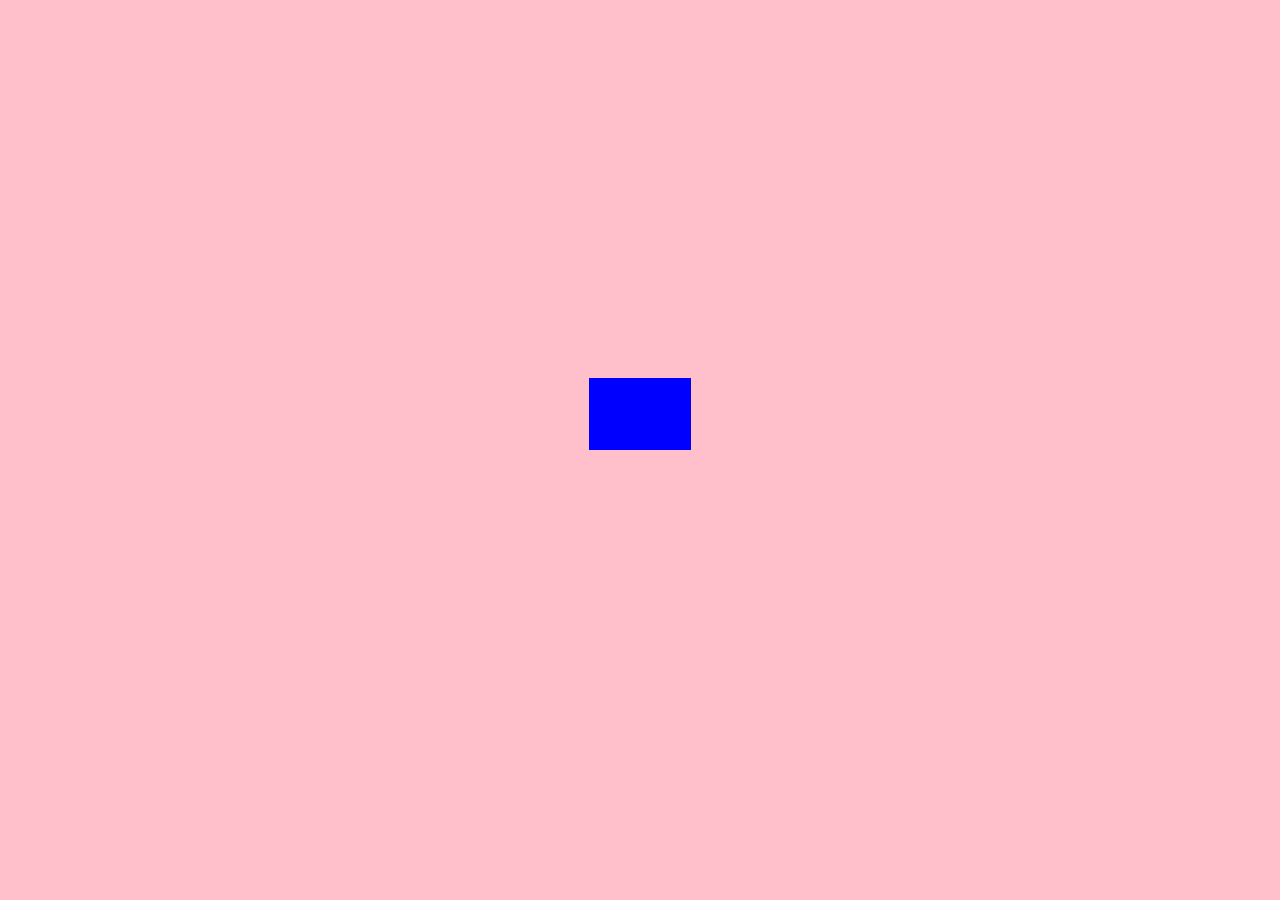
==== index.html @ 4937a5c8 "create repository" ====
<!DOCTYPE html>
<html lang="en">
<head>
    <meta charset="UTF-8">
    <meta http-equiv="X-UA-Compatible" content="IE=edge">
    <meta name="viewport" content="width=device-width, initial-scale=1.0">
    <title>OOP Game</title>
    <link rel="stylesheet" href="./src/main.css">
</head>
<body>

    <div id="board"></div>
    <div class="scoreBoard"><span></span></div>
    
    

    <!--put css file at the last because want to load all the element-->
    <script src="./js/main.js"></script>
    <!--normally create one js for one task-->
</body>
</html>
---- src/main.css ----
/*for testing*/
/*
body {
    background-color: skyblue;
}
*/
body {
    margin: 0;
    padding: 0;
}

#board {
    background-color: pink;
    position: relative;
    height: 100vh; /*(100% of the height of screen, 100% is the height of content--not responsive)*/
    /*it's ok for short term, but long term too many obstacles, some troubles happen*/
    /*set remove() firstly*/
    overflow: hidden; 
    display: flex;
}

/*just set the color*/
/*set position here as JS no need to get info. from here*/
#player {
    background-color: blue;
    position: absolute;
}

.obstacle {
    position: absolute;
    background-color: yellow;
}

.bullet {
    position: absolute;
    background-color: orange;
}

#page-gameover {
    background-color: green;   
    }

    h1 {
        text-align: center;
        font-size: 10vw;
    }

    a {
       position: relative;
       left: 40vw;
       color: red; 
       text-align: center;
       font-size: 4vw;
    }

.scoreBoard{
        display: flex;
        position: absolute;
        width: 8vw;
        height: 7avw;
        background-color: rgb(160, 229, 160);
        opacity: 0.5;
        top: 10vh;
        left: 3vw;
    }

    span {
        text-align: center;
        font-size: 15vh;
        margin: 0 auto;
        color: red;
    }
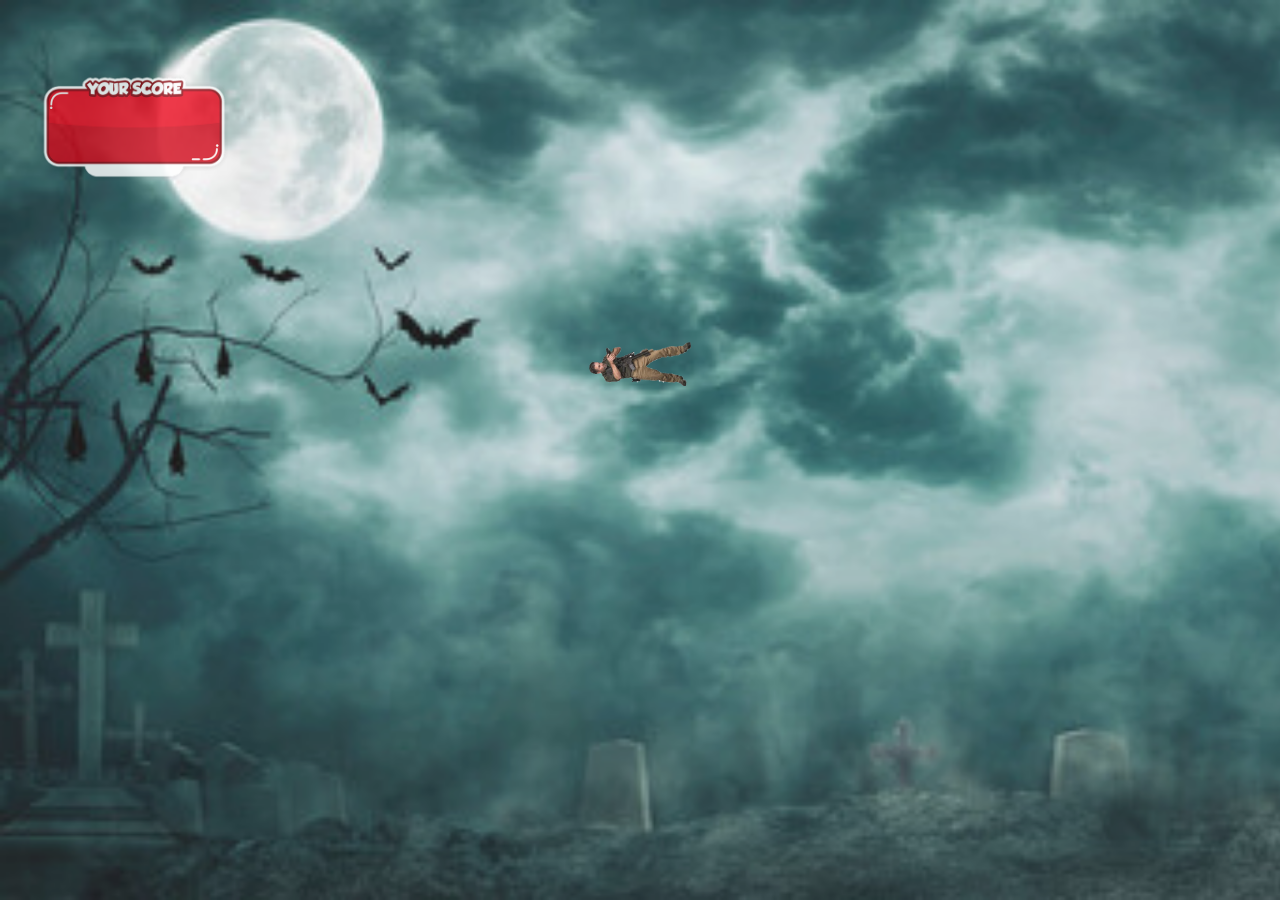
==== commit 442823fc: "add background music" ====
--- a/index.html
+++ b/index.html
@@ -8,14 +8,14 @@
     <link rel="stylesheet" href="./src/main.css">
 </head>
 <body>
-
+    <audio autoplay loop><source src="./src/audio/background.mp3" type="audio/mp3"></audio>
     <div id="board"></div>
     <div class="scoreBoard"><span></span></div>
     
     
 
     <!--put css file at the last because want to load all the element-->
-    <script src="./js/main.js"></script>
+    <script src="./js/index.js" type="module"></script>
     <!--normally create one js for one task-->
 </body>
 </html>--- a/src/main.css
+++ b/src/main.css
@@ -7,10 +7,14 @@
 body {
     margin: 0;
     padding: 0;
+    background-color: transparent;
 }
 
 #board {
-    background-color: pink;
+    background-image: url("./img/field.jpeg");
+    background-repeat: no-repeat;
+    background-size: cover;
+    opacity: 0.9;
     position: relative;
     height: 100vh; /*(100% of the height of screen, 100% is the height of content--not responsive)*/
     /*it's ok for short term, but long term too many obstacles, some troubles happen*/
@@ -22,18 +26,32 @@
 /*just set the color*/
 /*set position here as JS no need to get info. from here*/
 #player {
-    background-color: blue;
+    
     position: absolute;
+    background-image: url("./img/player_2.png");
+    background-color: transparent;
+    background-size: 100%;
+    background-repeat: no-repeat;
+    overflow: hidden;
 }
 
-.obstacle {
+.zombie {
     position: absolute;
-    background-color: yellow;
+    background-color: transparent;
+    background-image: url("./img/zombie_1.png");
+    background-size: 20%;
+    background-repeat: no-repeat;
+    overflow: hidden;
 }
 
 .bullet {
     position: absolute;
-    background-color: orange;
+    background-color: transparent;
+    background-image: url("./img/bullet.png");
+    background-size: 40%;
+    background-repeat: no-repeat;
+    overflow: hidden;
+    
 }
 
 #page-gameover {
@@ -56,17 +74,20 @@
 .scoreBoard{
         display: flex;
         position: absolute;
-        width: 8vw;
-        height: 7avw;
-        background-color: rgb(160, 229, 160);
-        opacity: 0.5;
-        top: 10vh;
+        width: 15vw;
+        height: 30vh;
+        background-image: url("./img/score_board.png");
+        background-color: transparent;
+        background-size: 100%;
+        background-repeat: no-repeat;
+        opacity: 0.8;
+        top: 8vh;
         left: 3vw;
     }
 
     span {
         text-align: center;
         font-size: 15vh;
-        margin: 0 auto;
-        color: red;
+        margin: 4vh auto;
+        color:white;
     }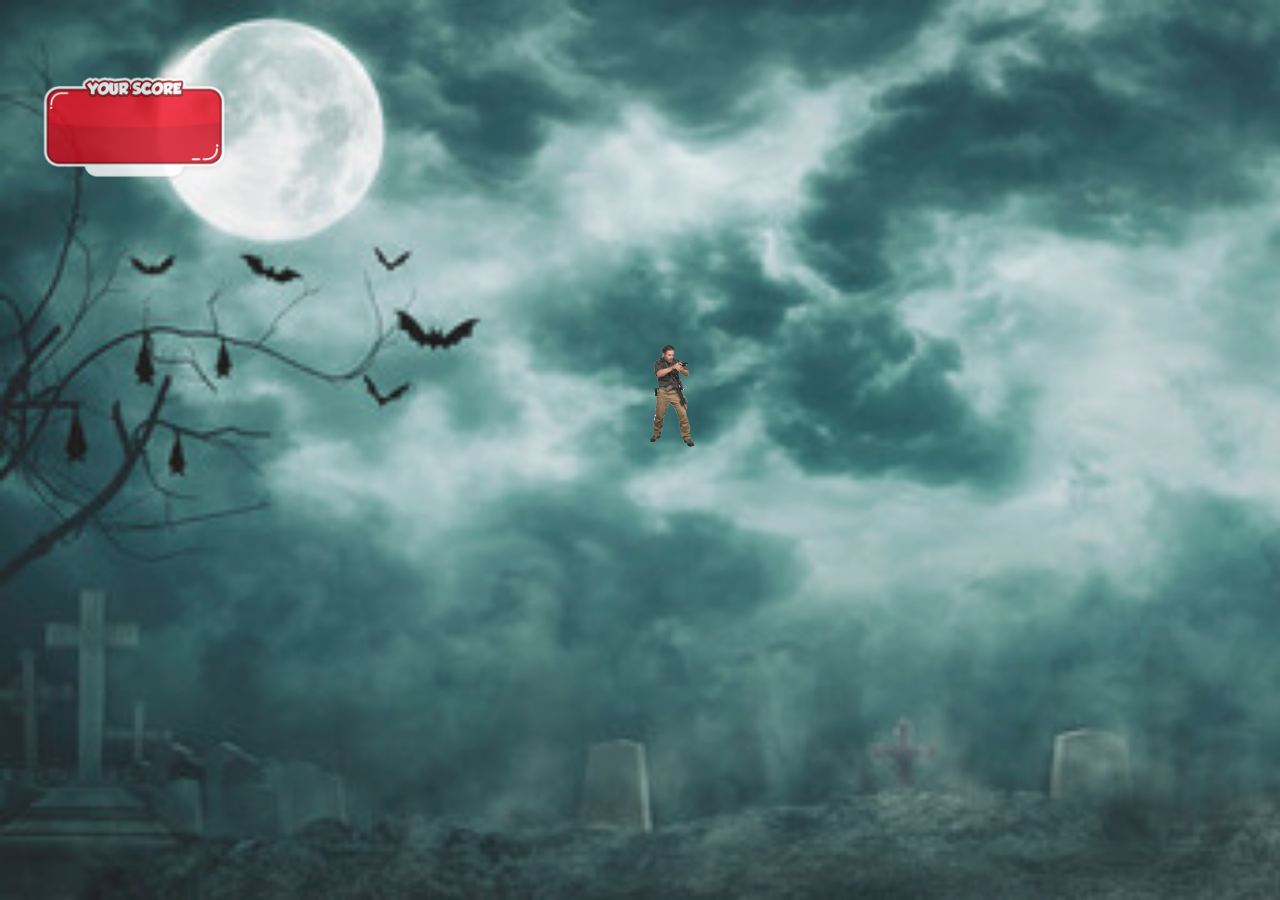
==== commit f6c974ce: "finish start page" ====
--- a/index.html
+++ b/index.html
@@ -4,11 +4,12 @@
     <meta charset="UTF-8">
     <meta http-equiv="X-UA-Compatible" content="IE=edge">
     <meta name="viewport" content="width=device-width, initial-scale=1.0">
-    <title>OOP Game</title>
+    <title>Zombie Surrounding</title>
     <link rel="stylesheet" href="./src/main.css">
+    <link href="https://fonts.googleapis.com/css2?family=Londrina+Outline&display=swap" rel="stylesheet">
 </head>
 <body>
-    <audio autoplay loop><source src="./src/audio/background.mp3" type="audio/mp3"></audio>
+    
     <div id="board"></div>
     <div class="scoreBoard"><span></span></div>
     
--- a/src/main.css
+++ b/src/main.css
@@ -1,13 +1,6 @@
-/*for testing*/
-/*
-body {
-    background-color: skyblue;
-}
-*/
 body {
     margin: 0;
     padding: 0;
-    background-color: transparent;
 }
 
 #board {
@@ -16,15 +9,11 @@
     background-size: cover;
     opacity: 0.9;
     position: relative;
-    height: 100vh; /*(100% of the height of screen, 100% is the height of content--not responsive)*/
-    /*it's ok for short term, but long term too many obstacles, some troubles happen*/
-    /*set remove() firstly*/
+    height: 100vh;
     overflow: hidden; 
     display: flex;
 }
 
-/*just set the color*/
-/*set position here as JS no need to get info. from here*/
 #player {
     
     position: absolute;
@@ -39,10 +28,20 @@
     position: absolute;
     background-color: transparent;
     background-image: url("./img/zombie_1.png");
-    background-size: 20%;
+    background-size: 90%;
     background-repeat: no-repeat;
     overflow: hidden;
 }
+
+.fatZombie {
+    position: absolute;
+    background-color: transparent;
+    background-image: url("./img/zombie_2.png");
+    background-size: 100%;
+    background-repeat: no-repeat;
+    overflow: hidden;
+}
+
 
 .bullet {
     position: absolute;
@@ -51,7 +50,6 @@
     background-size: 40%;
     background-repeat: no-repeat;
     overflow: hidden;
-    
 }
 
 #page-gameover {
@@ -86,8 +84,10 @@
     }
 
     span {
+        font-family: "Londrina Outline";
+        font-weight: bolder;
+        color: white;
         text-align: center;
-        font-size: 15vh;
-        margin: 4vh auto;
-        color:white;
+        font-size: 11vh;
+        margin: 2vh auto;
     }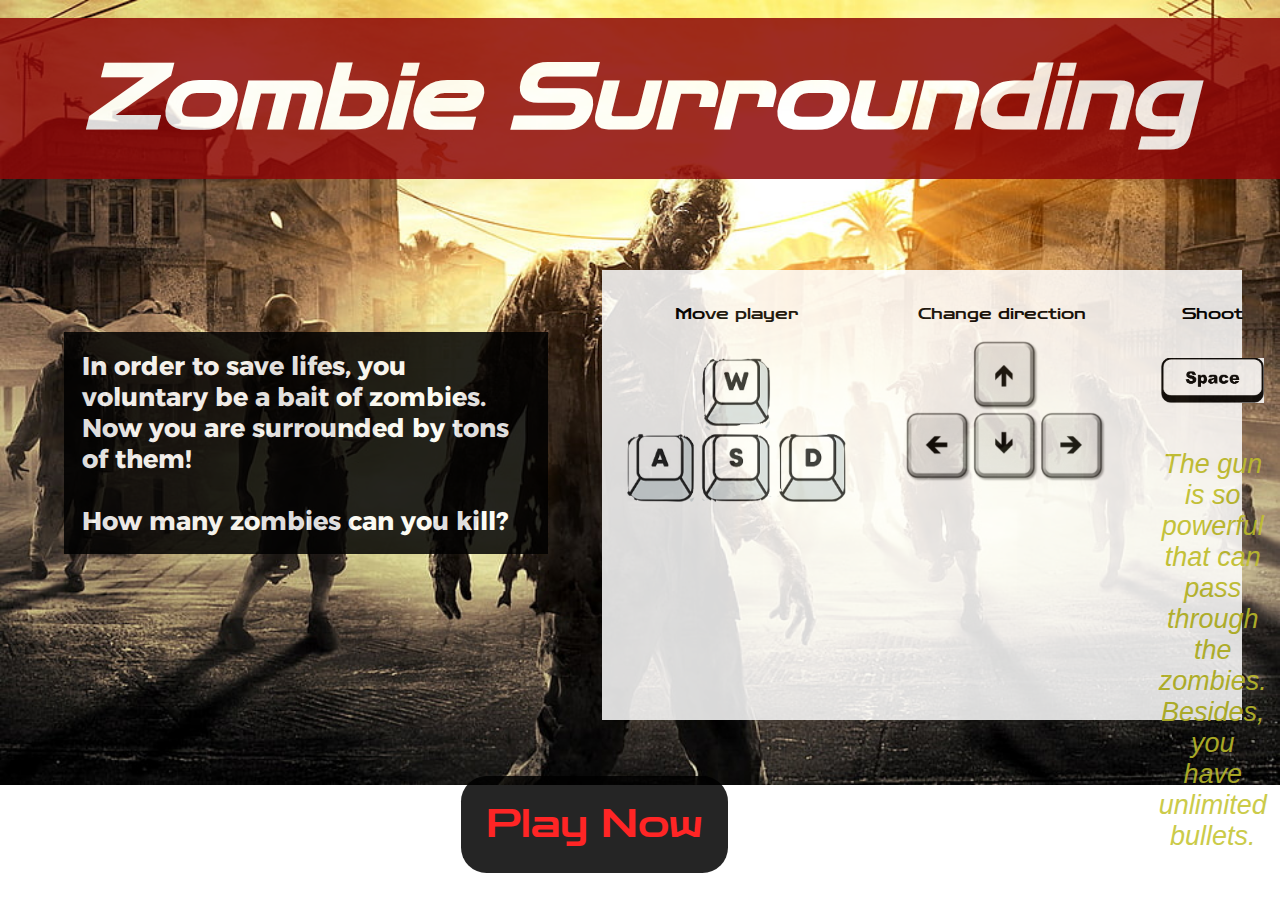
==== commit 4708a6ab: "project finish" ====
--- a/index.html
+++ b/index.html
@@ -5,18 +5,43 @@
     <meta http-equiv="X-UA-Compatible" content="IE=edge">
     <meta name="viewport" content="width=device-width, initial-scale=1.0">
     <title>Zombie Surrounding</title>
-    <link rel="stylesheet" href="./src/main.css">
-    <link href="https://fonts.googleapis.com/css2?family=Londrina+Outline&display=swap" rel="stylesheet">
+    <link rel="stylesheet" href="./src/start.css">
+    <link href="https://fonts.googleapis.com/css2?family=Zen+Dots&display=swap" rel="stylesheet">
+    <link href="https://fonts.googleapis.com/css2?family=Alexandria:wght@500&display=swap" rel="stylesheet">
+    <link href="https://fonts.googleapis.com/css2?family=Lato&display=swap" rel="stylesheet">
 </head>
 <body>
+    <h1>Zombie Surrounding</h1>
+
+    <div class="container">
+        <h2>In order to save lifes, you voluntary be a bait of zombies. Now you are surrounded by tons of them! 
+            <br>
+            <br>
+            How many zombies can you kill?
+        </h2>
+        
+        <div class="instruction_container">
+            <div class="sections">
+                <p>Move player</p>
+                <br>
+                <img src="./src/img/instruction1.png" alt="WASD">
+            </div>
+            <div class="sections">
+                <p>Change direction</p>
+                <img src="./src/img/arrowKeys.png" alt="arrow key">
+            </div>
+            <div class="sections">
+                <p>Shoot</p>
+                <br>
+                <img id="spaceBar" src="./src/img/space_bar.png" alt="space bar">
+                <br>
+                <p id="gun">The gun is so powerful that can pass through the zombies. Besides, you have unlimited bullets.</p>
+            </div>           
+        </div>
+    </div>
     
-    <div id="board"></div>
-    <div class="scoreBoard"><span></span></div>
-    
-    
+    <a href="./game.html">Play Now</a>
 
-    <!--put css file at the last because want to load all the element-->
-    <script src="./js/index.js" type="module"></script>
-    <!--normally create one js for one task-->
+    <script src="./js/start.js" type="module"></script>
 </body>
 </html>--- a/src/start.css
+++ b/src/start.css
@@ -0,0 +1,112 @@
+body {
+    margin: 0;
+    padding: 0;
+    background-image: url("./img/start_page.jpeg");
+    background-repeat: no-repeat;
+    background-size: cover;
+    opacity: 0.85;
+    font-family: "Zen Dots";
+    display: flex;
+    flex-direction: column;
+}
+
+h1 {
+    color: white;
+    padding: 3vh;
+    font-size: 7vw;
+    font-style: oblique;
+    text-align: center;
+    background-color: rgb(142, 8, 8);    
+    margin-top: 2vh;
+    margin-bottom: 5vh;
+}
+
+
+.container {
+    display: flex;
+    flex-direction: column; 
+    width: 45vw;
+    margin-left: 3 vw;
+    padding: 2vh;
+    border-radius: 5vh;
+}
+
+h2 {
+    font-family: "Alexandria";
+    background-color: black;
+    color: white;
+    font-size: 2vw;
+    text-align: left;
+    margin: 10vh auto;
+    width: 35vw;
+    padding: 2vh;
+}
+
+h2:hover {
+    color: black;
+    background-color: white;
+}
+
+.instruction_container {
+    position: absolute;
+    display: flex;
+    right: 3vw;
+    background-color: white;
+    bottom: 20vh;
+    width: 50vw;
+    height: 50vh;
+    flex-direction: row;
+}
+
+.instruction_container:hover{
+    background-color: black;
+    color: white;
+}
+
+a {
+    display: flex;
+    position: absolute;
+    text-align: center;
+    bottom: 3vh;
+    left: 36vw;
+    justify-content: end;
+    text-decoration: none;
+    color: red;
+    background-color: black;
+    padding: 2vw;
+    font-size: 3vw;
+    border-radius: 2vw;
+}
+
+a:hover {
+    color: black;
+    background-color: red;
+}
+
+img {
+    height: 16vh;
+}
+
+.sections {
+    display: flex;
+    flex-direction: column;
+    margin: 2vh 2vw;
+    justify-content:flex-start;
+}
+
+p {
+    text-align: center;
+}
+
+#spaceBar{
+    width: 8vw;
+    height: 7vh;
+    margin: 0 auto;
+}
+
+#gun {
+    color: rgb(194, 194, 42);
+    font-size: 3vh;
+    font-style: italic;
+    font-family: 'Gill Sans', 'Gill Sans MT', Calibri, 'Trebuchet MS', sans-serif;
+}